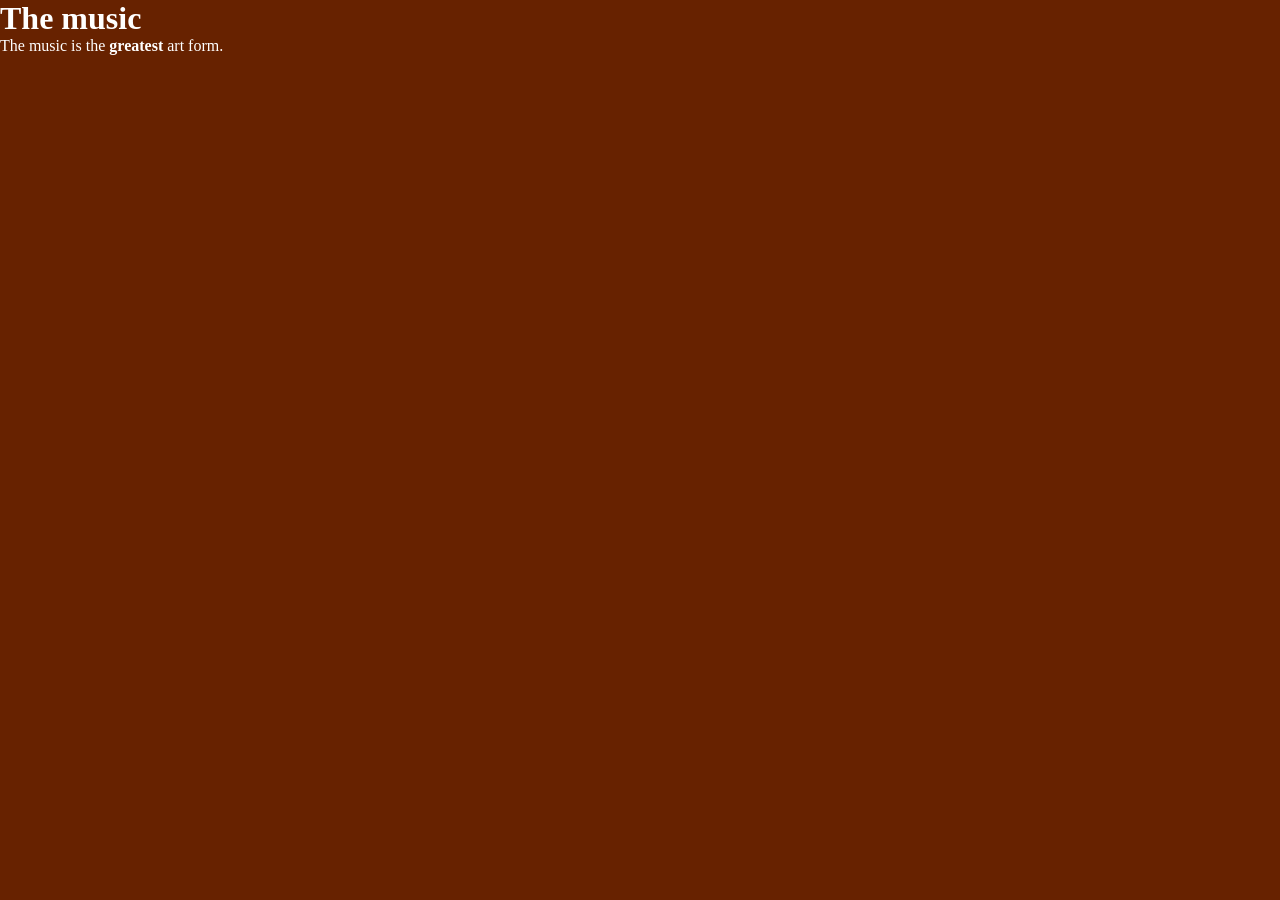
==== Ex_2/index.html @ 825d7fb8 "First Commit" ====
<!DOCTYPE html>
<html lang="pt-br">
    <head>
        <meta charset="UFT-8">
        <meta http-equiv="X-UA-Compatible" content="IE=edge">
        <meta name="viewport" content="width=device-width, initial-scale=1.0">
        <title>The power of music</title>
        <link rel="stylesheet" href="style_2.css">
    </head>
    <body>
        <header>

        </header>
        <main>
            <h1 class="titulo__blog">
                The music
            </h1>
            <p class="texto__destaque">
                The music is the <strong>greatest</strong> art form.
            </p>
        </main>
        <footer>

        </footer>
    </body>

</html>
---- Ex_2/style_2.css ----
* {
    margin: 0;
    padding: 0;
}

body {
    height: 100vh;
    box-sizing: border-box;
    background-color: #672200;
}

.titulo__blog {
    color: #ffffff;
}

.texto__destaque {
    color: #ffffff;
}
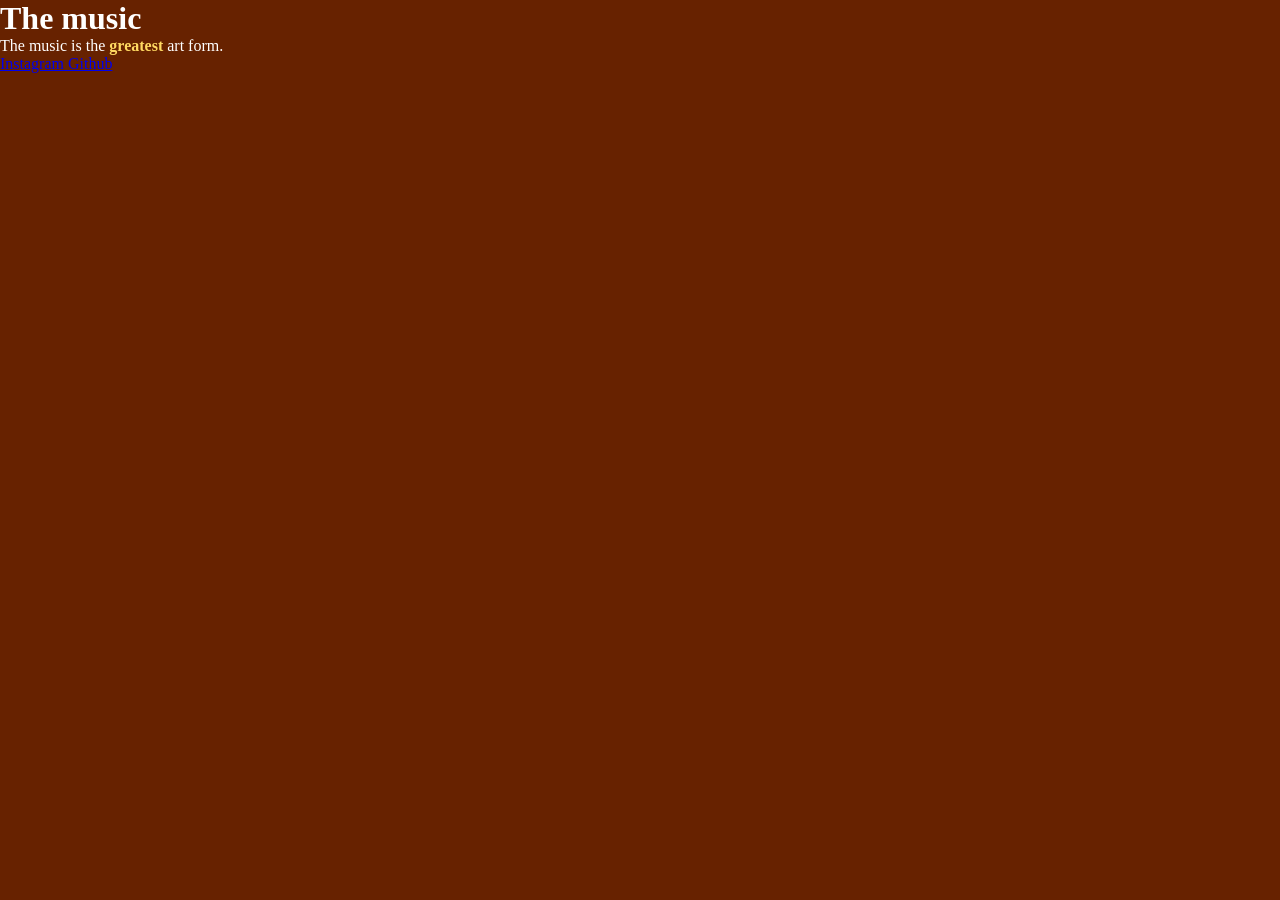
==== commit 604b3353: "Adicionando âncoras" ====
--- a/Ex_2/index.html
+++ b/Ex_2/index.html
@@ -15,9 +15,15 @@
             <h1 class="titulo__blog">
                 The music
             </h1>
-            <p class="texto__destaque">
-                The music is the <strong>greatest</strong> art form.
+            <p >
+                The music is the <strong class="texto__destaque">greatest</strong> art form.
             </p>
+            <a href="https://instagram.com/nahumvrz">
+                Instagram
+            </a>
+            <a href="https://github.com/nahumvrz">
+                Github
+            </a>
         </main>
         <footer>
 
--- a/Ex_2/style_2.css
+++ b/Ex_2/style_2.css
@@ -7,13 +7,10 @@
     height: 100vh;
     box-sizing: border-box;
     background-color: #672200;
-}
-
-.titulo__blog {
     color: #ffffff;
 }
 
 .texto__destaque {
-    color: #ffffff;
+    color: #FFDA62;
 }
 
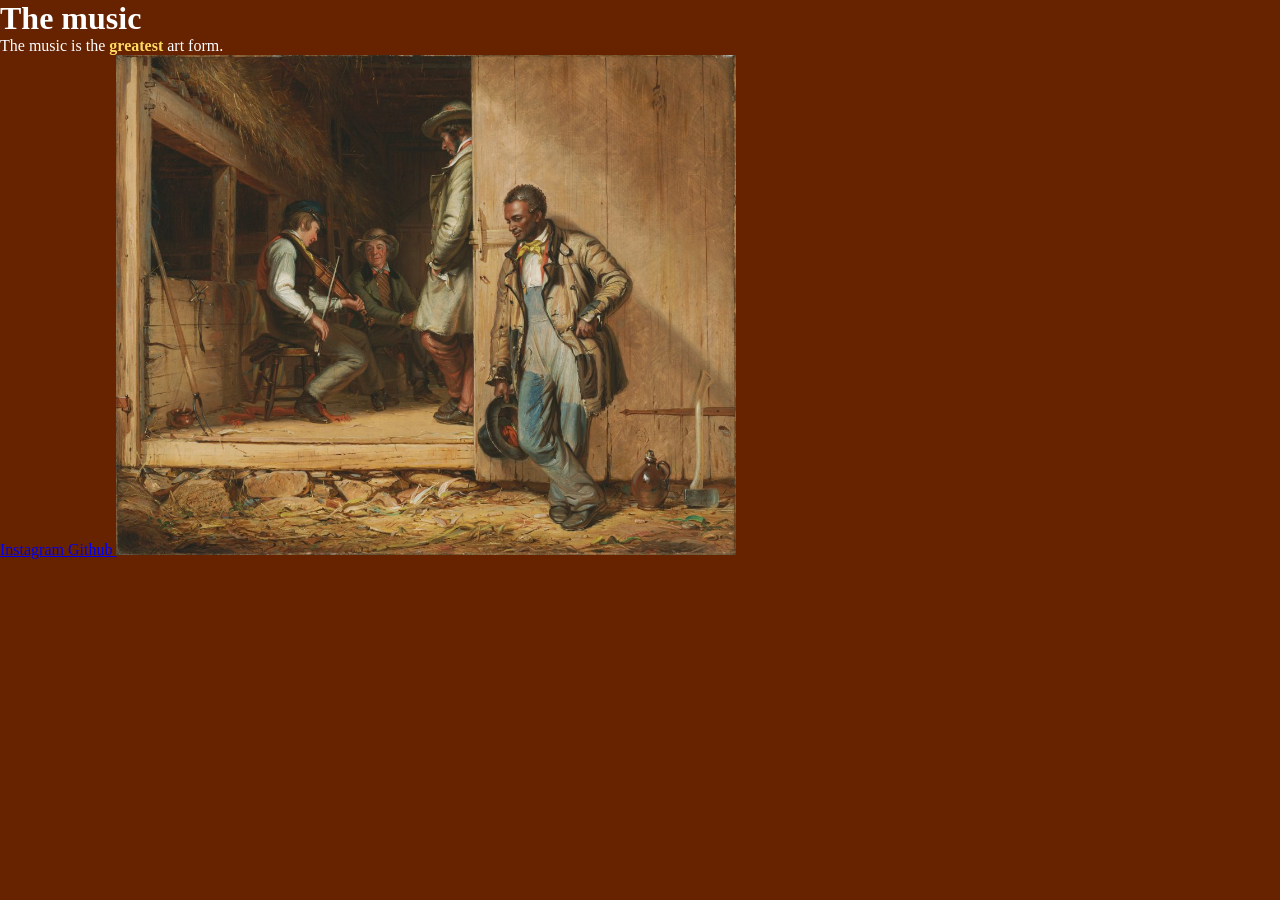
==== commit 77574e5a: "Adicionando uma imagem" ====
--- a/Ex_2/index.html
+++ b/Ex_2/index.html
@@ -24,6 +24,7 @@
             <a href="https://github.com/nahumvrz">
                 Github
             </a>
+            <img src="ump.jpg" height="500px" alt="foto de um grupo de pessoas ouvindo musica">
         </main>
         <footer>
 
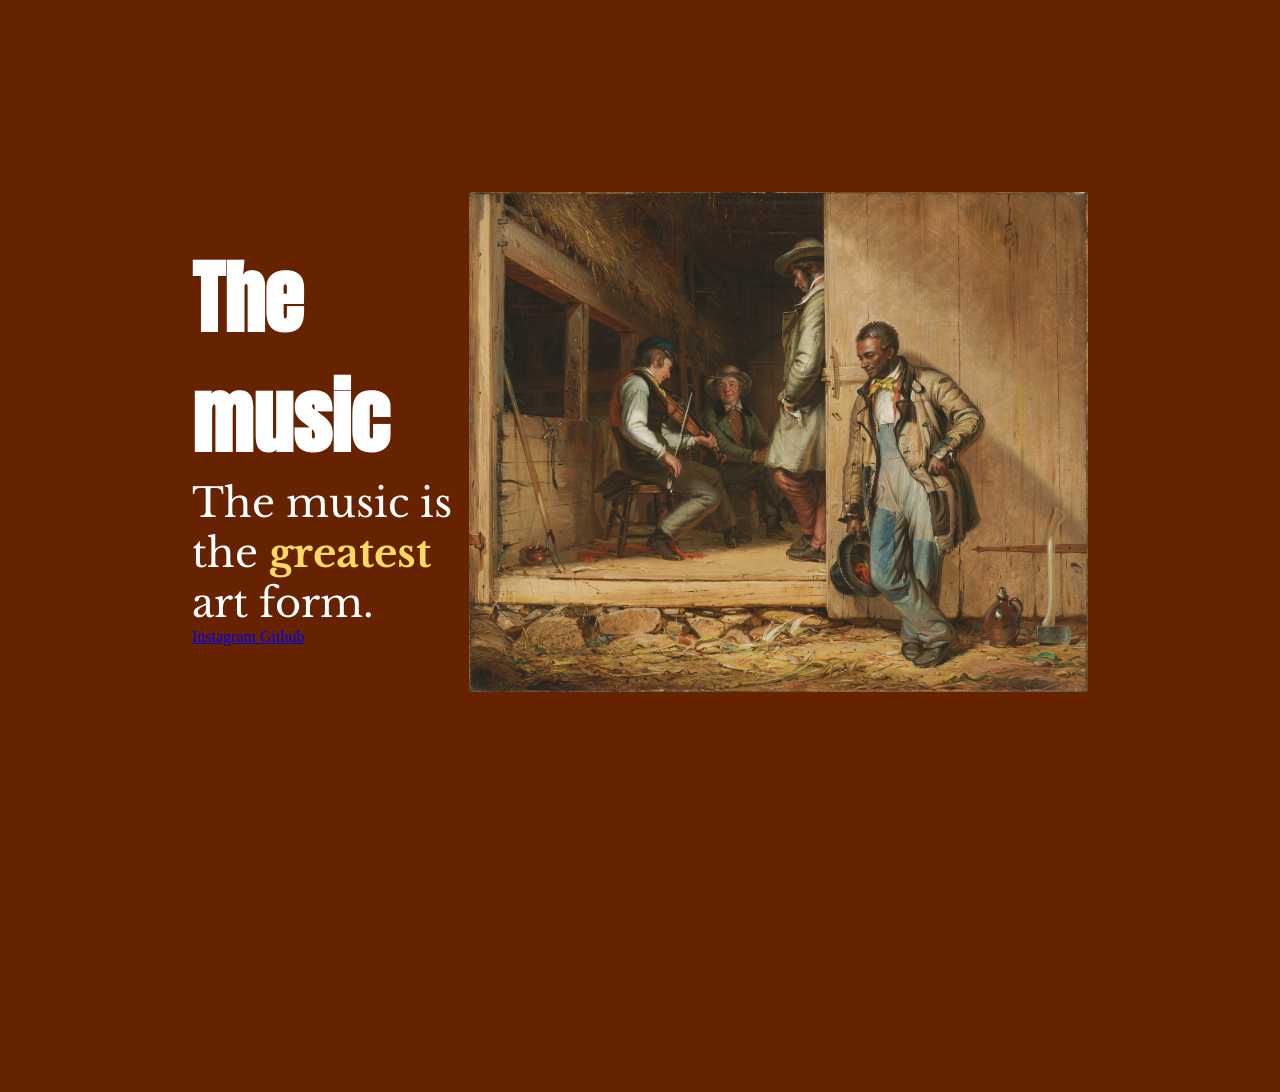
==== commit a8f07dd0: "Multiples mudanças" ====
--- a/Ex_2/index.html
+++ b/Ex_2/index.html
@@ -11,19 +11,23 @@
         <header>
 
         </header>
-        <main>
-            <h1 class="titulo__blog">
-                The music
-            </h1>
-            <p >
-                The music is the <strong class="texto__destaque">greatest</strong> art form.
-            </p>
-            <a href="https://instagram.com/nahumvrz">
-                Instagram
-            </a>
-            <a href="https://github.com/nahumvrz">
-                Github
-            </a>
+        <main class="apresentacao">
+            <section class="apresentacao__conteudo">
+                <h1 class="apresentacao__titulo">
+                    The music
+                </h1>
+                <p class="apresentacao__paragrafo">
+                    The music is the <strong class="texto__destaque">greatest</strong> art form.
+                </p>
+                <div>
+                    <a href="https://instagram.com/nahumvrz">
+                    Instagram
+                    </a>
+                    <a href="https://github.com/nahumvrz">
+                        Github
+                    </a>
+                </div>
+            </section>
             <img src="ump.jpg" height="500px" alt="foto de um grupo de pessoas ouvindo musica">
         </main>
         <footer>
--- a/Ex_2/style_2.css
+++ b/Ex_2/style_2.css
@@ -1,3 +1,5 @@
+@import url('https://fonts.googleapis.com/css2?family=Anton&family=Libre+Baskerville:ital,wght@0,400..700;1,400..700&display=swap');
+
 * {
     margin: 0;
     padding: 0;
@@ -14,3 +16,23 @@
     color: #FFDA62;
 }
 
+.apresentacao {
+    margin: 15%;
+    display: flex;
+    align-items: center;
+    justify-content: space-between;
+}
+
+.apresentacao__conteudo {
+    width: 400px;
+}
+
+.apresentacao__titulo {
+    font-size: 80px;
+    font-family: "Anton", sans-serif;
+}
+
+.apresentacao__paragrafo {
+    font-size: 40px;
+    font-family: "Libre Baskerville", serif;
+}
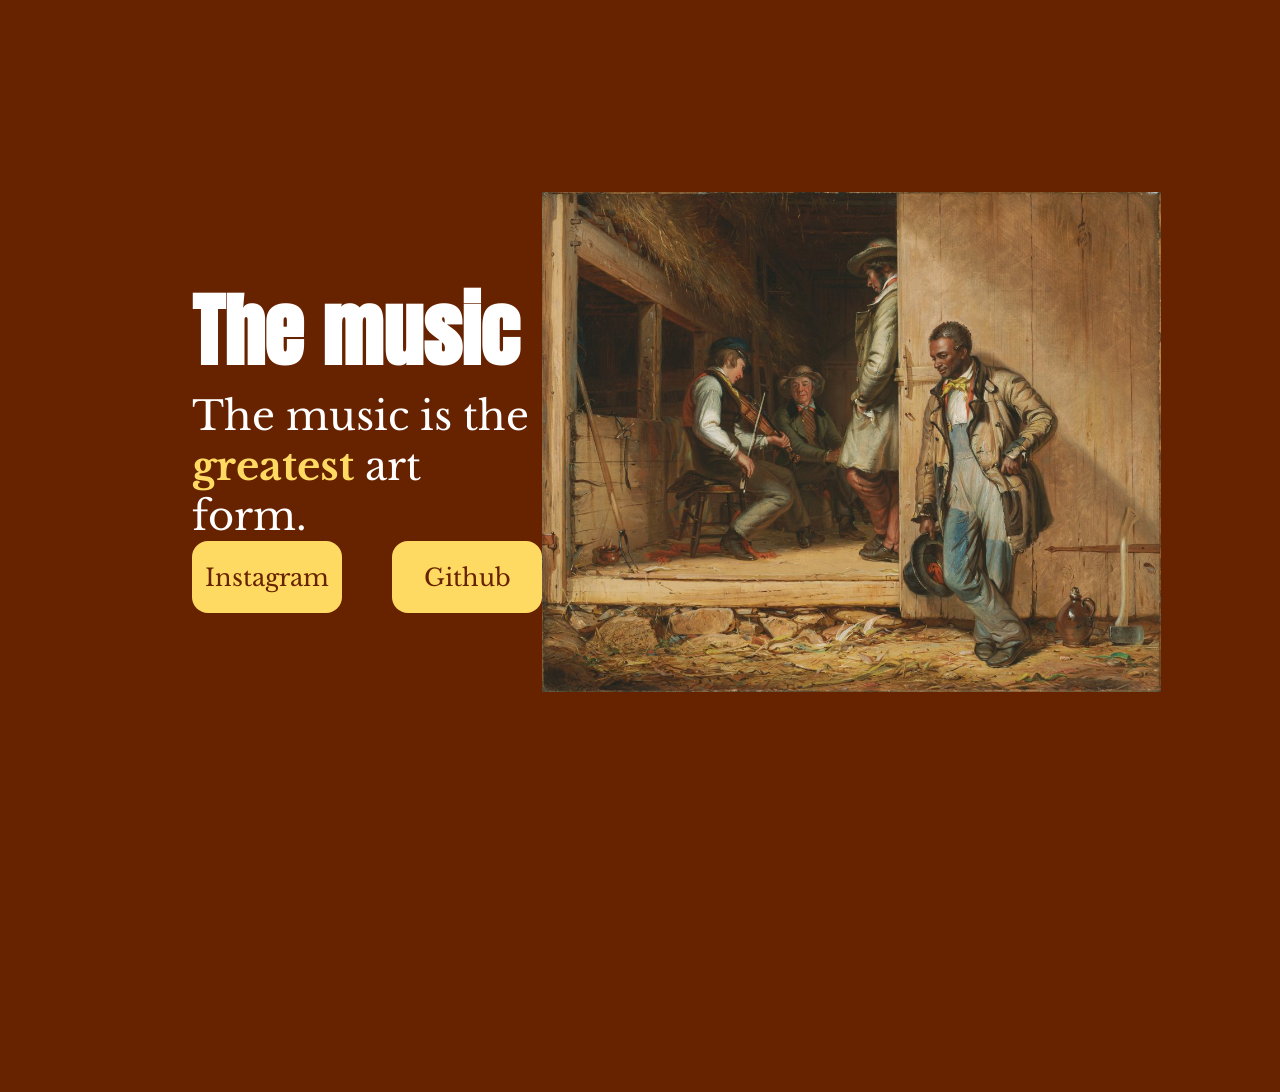
==== commit fe596f6f: "Acrecentando espaços e outras cousas" ====
--- a/Ex_2/index.html
+++ b/Ex_2/index.html
@@ -19,11 +19,11 @@
                 <p class="apresentacao__paragrafo">
                     The music is the <strong class="texto__destaque">greatest</strong> art form.
                 </p>
-                <div>
-                    <a href="https://instagram.com/nahumvrz">
+                <div class="apresentacao__links">
+                    <a class="apresentacao__links__link" href="https://instagram.com/nahumvrz">
                     Instagram
                     </a>
-                    <a href="https://github.com/nahumvrz">
+                    <a class="apresentacao__links__link" href="https://github.com/nahumvrz">
                         Github
                     </a>
                 </div>
--- a/Ex_2/style_2.css
+++ b/Ex_2/style_2.css
@@ -35,4 +35,22 @@
 .apresentacao__paragrafo {
     font-size: 40px;
     font-family: "Libre Baskerville", serif;
+}
+
+.apresentacao__links {
+    display: flex;
+    justify-content: space-between;
+    width: 350px;
+}
+
+.apresentacao__links__link {
+    background-color: #FFDA62;
+    width: 150px;
+    padding: 21.5px 0px;
+    border-radius: 16px;
+    font-size: 24px;
+    color: #672200;
+    text-align: center;
+    text-decoration: none;
+    font-family: "Libre Baskerville", serif;
 }
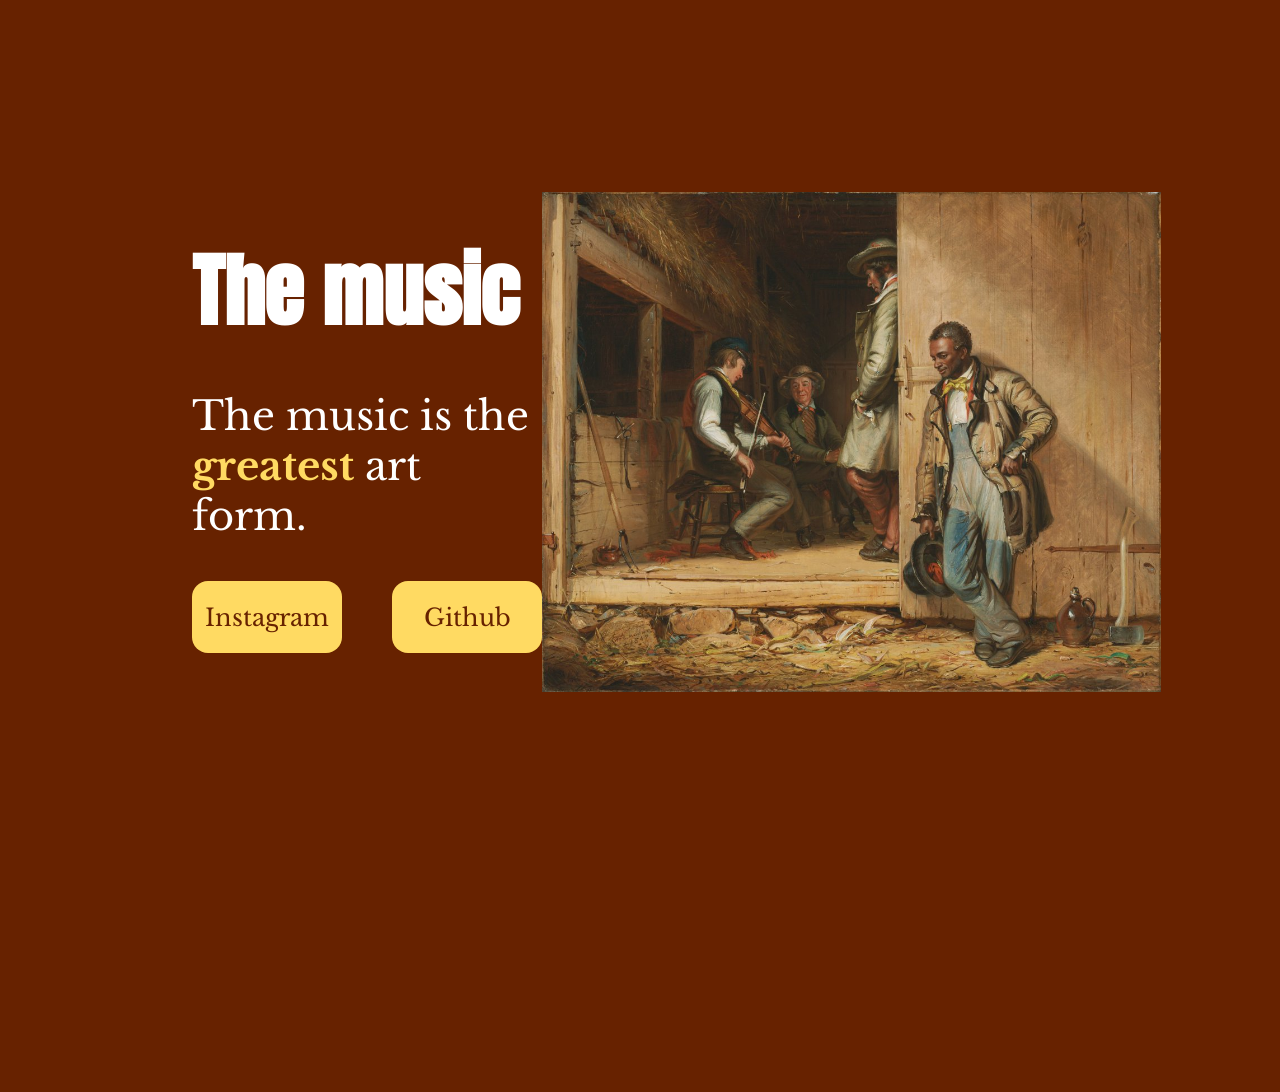
==== commit 4a85baba: "Mais umas alterações" ====
--- a/Ex_2/index.html
+++ b/Ex_2/index.html
@@ -28,7 +28,7 @@
                     </a>
                 </div>
             </section>
-            <img src="ump.jpg" height="500px" alt="foto de um grupo de pessoas ouvindo musica">
+            <img class="Imagem" src="ump.jpg" height="500px" alt="foto de um grupo de pessoas ouvindo musica">
         </main>
         <footer>
 
--- a/Ex_2/style_2.css
+++ b/Ex_2/style_2.css
@@ -17,7 +17,7 @@
 }
 
 .apresentacao {
-    margin: 15%;
+    margin: 15% ;
     display: flex;
     align-items: center;
     justify-content: space-between;
@@ -25,6 +25,9 @@
 
 .apresentacao__conteudo {
     width: 400px;
+    display: flex;
+    flex-direction: column;
+    gap: 40px;
 }
 
 .apresentacao__titulo {
